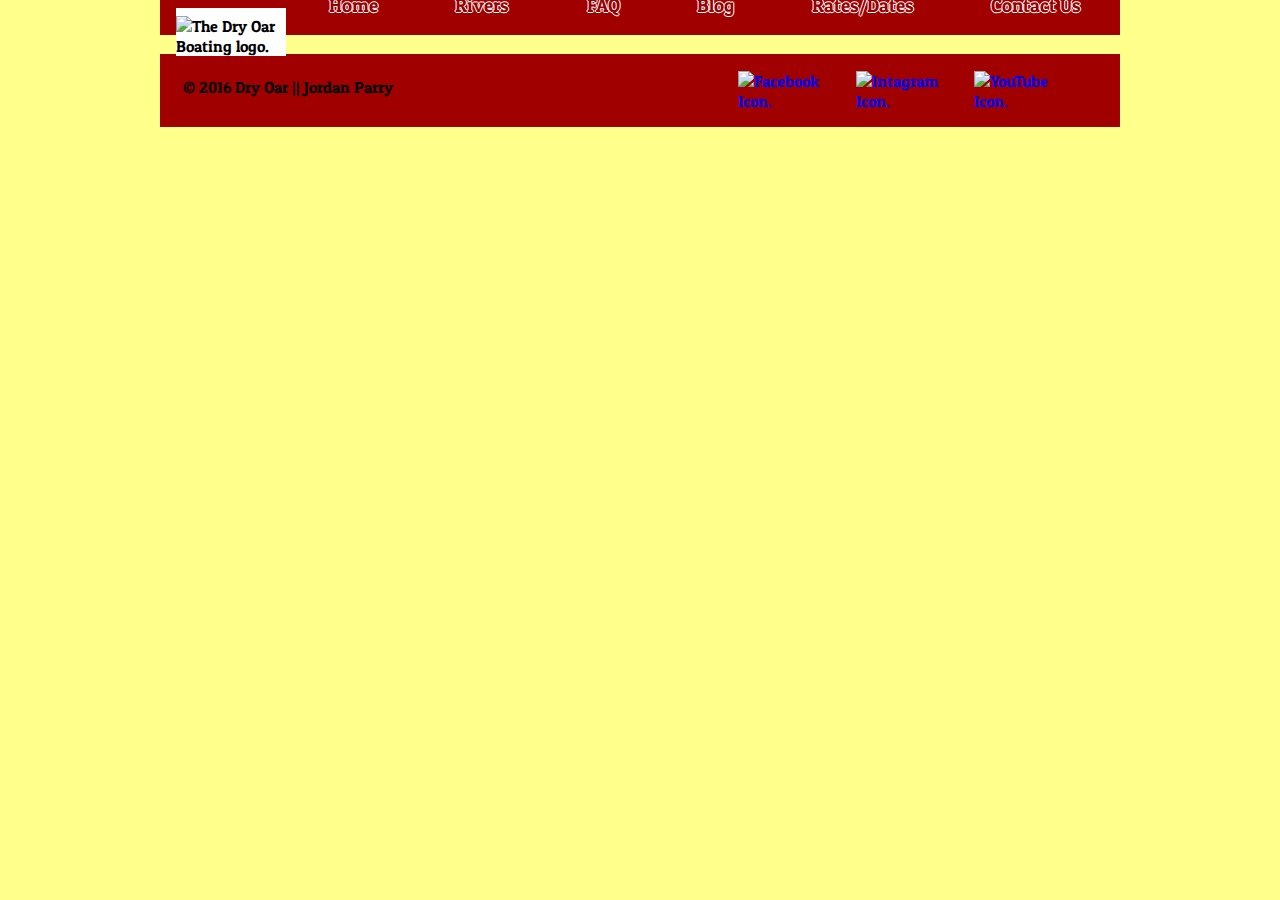
==== faq.html @ a6d086fb "commit" ====
<!doctype html>
<html>
    <head>
        <meta charset="utf-8">
        <title>Dry Oar Boating | FAQ</title>
        <link rel="stylesheet" type="text/css" href="main.css">
    </head>
    
    <body>
        <div id="content">
            <header>
                <div id="logo">
                    <img src="http://brothert.net/dryoar/images/dryoarlogo.png" alt="The Dry Oar Boating logo."></div>
        
                <nav>
                    <ul>
                        <li><a href="index.html" target="_blank">Home</a></li>
                        <li><a href="rivers.html" target="_blank">Rivers</a></li>
                        <li><a href="faq.html" target="_blank">FAQ</a></li>
                        <li><a href="index.html" target="_blank">Blog</a></li>
                        <li><a href="index.html" target="_blank">Rates/Dates</a></li>
                        <li><a href="index.html" target="_blank">Contact Us</a></li>
                    </ul>
                </nav>
            </header>        
            <div class="footer-background">
            <footer id="section-four">
                <p id="copyright", class="leftcolumn">&copy; 2016 Dry Oar || Jordan Parry</p>
                <div class="social-media", class="rightcolumn">
                    <a href="https://www.facebook.com/" target="_blank"><img  id="icon1" src="facebook%20(1).png" alt="Facebook Icon."></a>
                    <a href="https://www.instagram.com/?hl=en" target="_blank"><img  id="icon2" src="instagram%20(1).png" alt="Intagram Icon."></a>
                    <a href="https://www.youtube.com/" target="_blank"><img id="icon3" src="youtube%20(1).png" alt="YouTube Icon."></a>
                </div>
            </footer>
            </div>
        </div>
   </body>

</html>
---- main.css ----
@import url('https://fonts.googleapis.com/css?family=Abril+Fatface|Acme|Amatic+SC|Anton|Pathway+Gothic+One|Patua+One|Righteous|Russo+One|Taviraj');
             
body {
    background-color: rgb(255, 255, 140);
}

#content {
    width: 90%;
    max-width: 960px;
    margin: 0 auto;
}
            
img {
    max-width: 100%;
}
            
a {
    text-decoration: none;
}
            
body {
    font-family: "Patua One", Taviraj,  "Palatino Linotype", "Book Antiqua", Palantino, serif;
}

#logo {
    background-color: white;
    position: relative;
    display: inline-block;
    margin-left: 1em;
    padding-top: .5em;
    width: 110px;
}

nav > ul {
    list-style-type: none;
    display: flex;
    flex-flow: row wrap;
    justify-content: space-around;
}

nav a: visited {
    color: purple;
    text-decoration: none;
}

nav a {
    margin: 5px;
    color: black;
    color: rgb(150, 0, 0);
    text-shadow: -1px 0 white, 0 1px white, 1px 0 white, 0 -1px white;
    /*color: rgb(255, 255, 140);*/
}

nav a:hover {
    text-decoration: underline;
    color: darksalmon;
}
            
nav {
    margin-top: -98px;
    padding-left: 90px;
    line-height: 3em;
    background-color: rgb(160, 0, 0);
    font-size: 1.2em;
}

@media (max-width: 400px) {
    nav {
        margin-top: -130px;
    }
    
    #logo {
        position: relative;
        top: 24px;
    }
}

@media (max-width: 589px) {
    #copyright {
        text-align: center;
        position: relative;
    }
    
    .social-media {
        margin: auto;
    }
}

#section-two {
    background-color: rgb(255,200,50);*/ 
}

h1,
h2, h3, h4, h5, h6 {
    color: rgb(161, 0, 0);
    font-family: "Righteous", Impact,"Charcoal", sans-serif;
}
            
h2 {
    line-height: 1.5;
    margin-bottom: 5px;
}
            
.paragraph-two {
    color: rgb(160, 0, 0); 
}
        
section {
    padding: 15px;
}

#section-three {
    text-align: center;
}
            
.leftcolumn, .rightcolumn {
    width: 48%;
    flex: 1 0 15em;
    margin: .5em;
}
            
#section-four {
    background-color: rgb(160,0,0);
    padding: 15px;
    display: flex;
    justify-content: space-between;
    flex-flow: row wrap;
}  

.fullwidth {
    margin-top: -20px;
}
            
#section-one, #section-two {
    display: flex;
    flex-flow: row wrap;
    align-items: center;
}

#icon1, #icon2, #icon3 {
    max-width: 30%;
    margin: .1em;
}

@media (min-width: 401px) {\
    #copyright {
        position: relative;
        top: 17px;  
    }
}
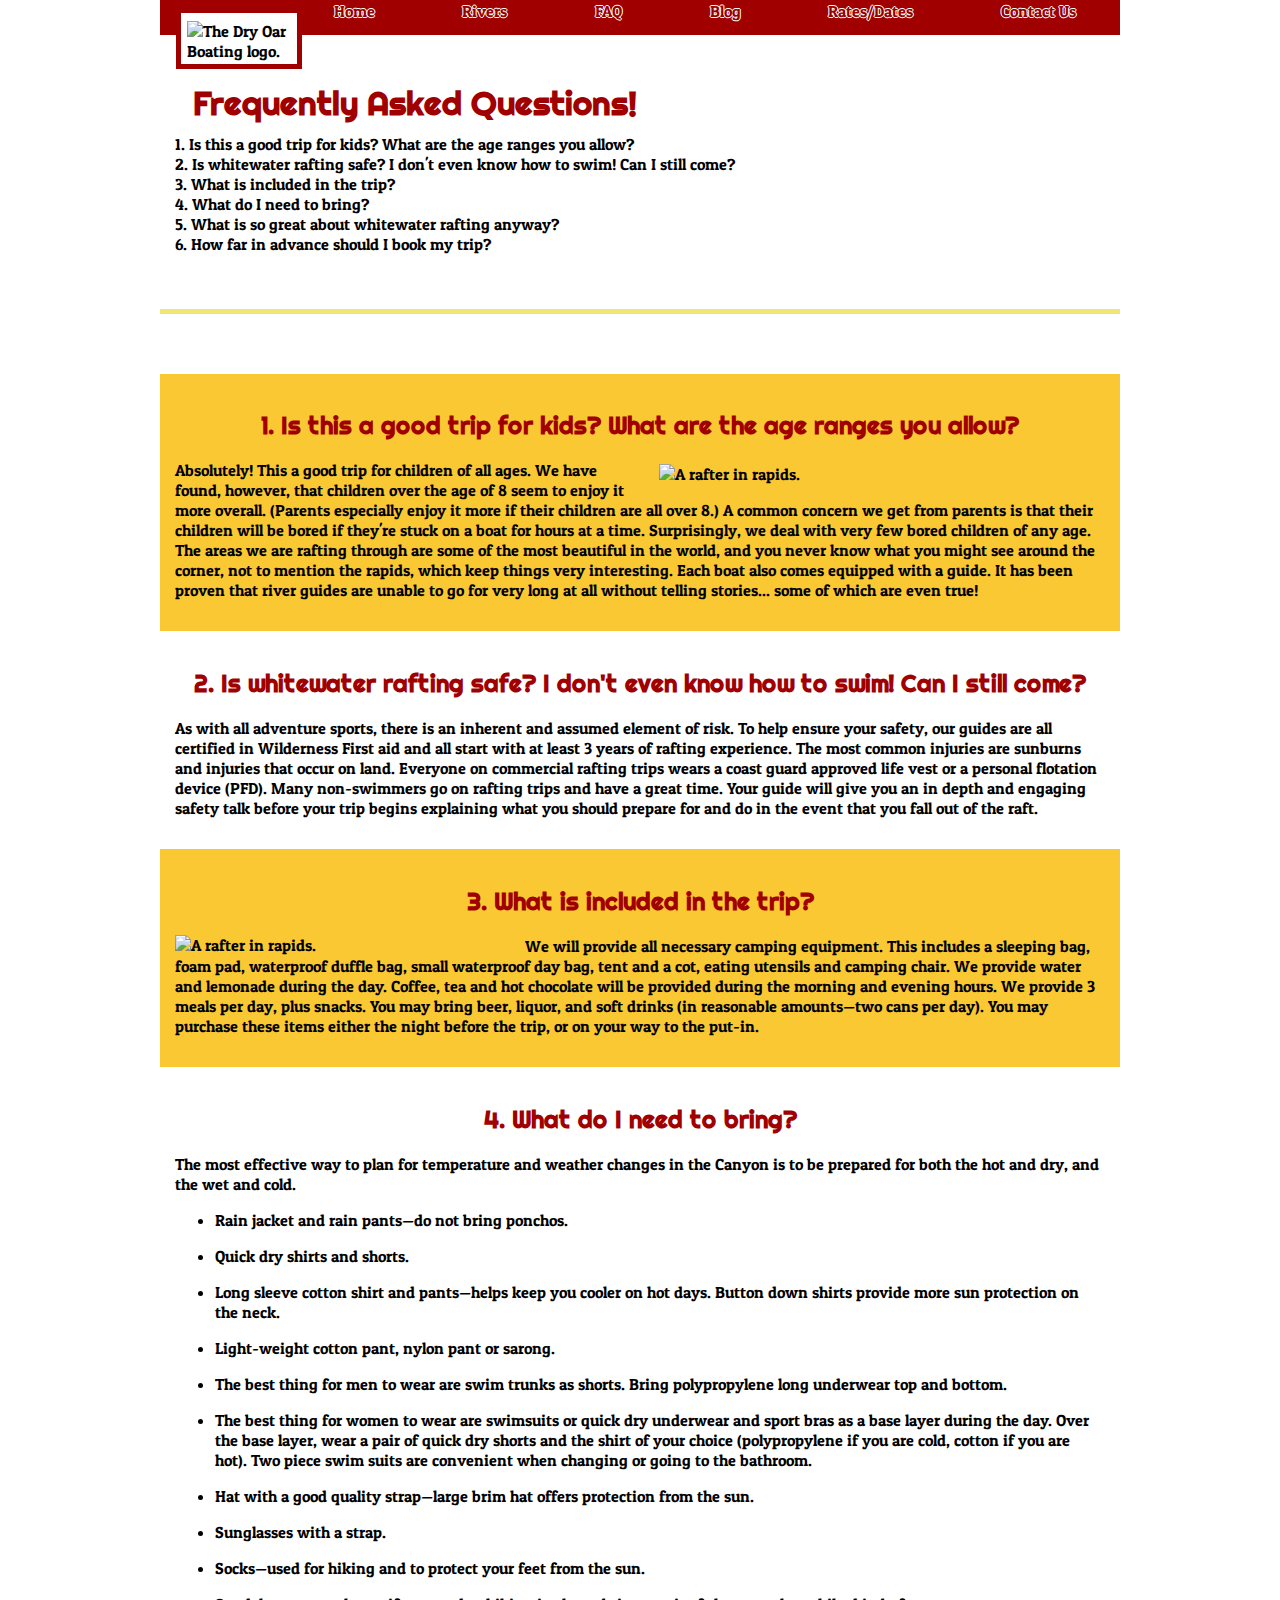
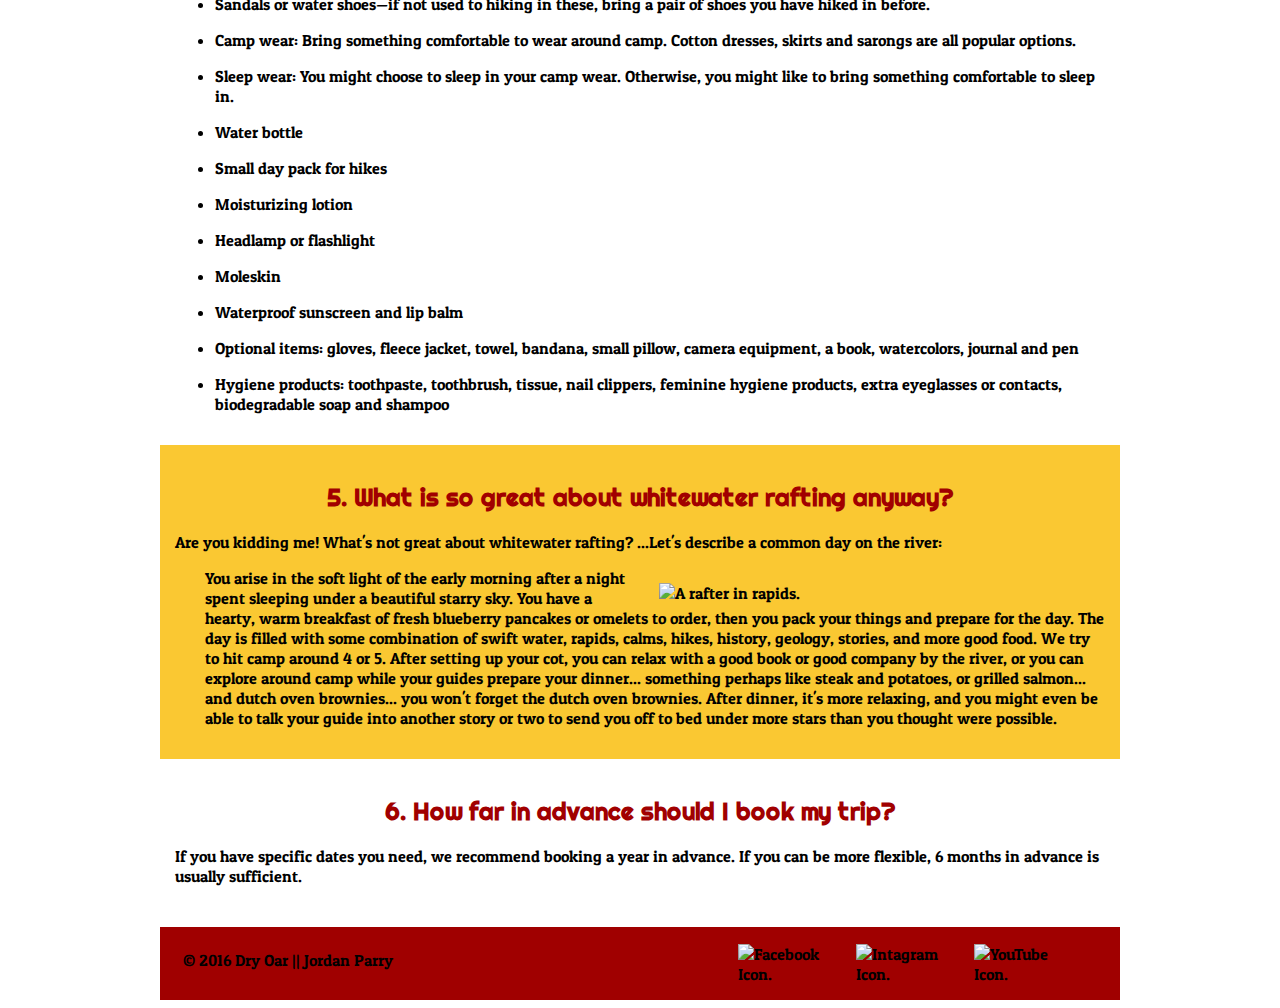
==== commit 32487d3a: "commit" ====
--- a/faq.html
+++ b/faq.html
@@ -22,11 +22,119 @@
                         <li><a href="index.html" target="_blank">Contact Us</a></li>
                     </ul>
                 </nav>
-            </header>        
+            </header>
+			
+			<div id="title">
+                <h2>Frequently Asked Questions!</h2>
+            </div>
+			
+			<div class="faq-section">
+			<section class="faq-top-section">
+				<div class="question">
+					<a href="#head1">1. Is this a good trip for kids? What are the age ranges you allow?</a>
+				</div>
+				<div class="question">
+					<a href="#head2">2. Is whitewater rafting safe? I don't even know how to swim! Can I still come?</a>
+				</div>
+				<div class="question">
+					<a href="#head3">3. What is included in the trip?</a>
+				</div>
+				<div class="question">
+					<a href="#head4">4. What do I need to bring?</a>
+				</div>
+				<div class="question">
+					<a href="#head5">5. What is so great about whitewater rafting anyway?</a>
+				</div>
+				<div class="question">
+					<a href="#head6">6. How far in advance should I book my trip?</a>
+				</div>
+			</section>
+				
+			<div class="divider">
+				<div class="bar">
+				</div>
+			</div>
+				
+			<div class="faq-bottom-section">
+				<section class="q1">
+					<a name="head1" class="head"><h2>1. Is this a good trip for kids? What are the age ranges you allow?</h2></a>
+					<div id="riverpic">
+                            <div>
+                                <img class="smallpictures" src="http://brothert.net/dryoar/images/ik-rapid.jpg" alt="A rafter in rapids.">
+                            </div>
+                        </div>
+					<p class="answer">Absolutely! This a good trip for children of all ages. We have found, however, that children over the age of 8 seem to enjoy it more overall. (Parents especially enjoy it more if their children are all over 8.) A common concern we get from parents is that their children will be bored if they're stuck on a boat for hours at a time. Surprisingly, we deal with very few bored children of any age. The areas we are rafting through are some of the most beautiful in the world, and you never know what you might see around the corner, not to mention the rapids, which keep things very interesting. Each boat also comes equipped with a guide. It has been proven that river guides are unable to go for very long at all without telling stories... some of which are even true!</p>
+				</section>
+				
+				<section class="q2">
+					<a name="head2" class="head"><h2>2. Is whitewater rafting safe? I don't even know how to swim! Can I still come?</h2></a>
+					<p class="answer">As with all adventure sports, there is an inherent and assumed element of risk. To help ensure your safety, our guides are all certified in Wilderness First aid and all start with at least 3 years of rafting experience. The most common injuries are sunburns and injuries that occur on land. Everyone on commercial rafting trips wears a coast guard approved life vest or a personal flotation device (PFD). Many non-swimmers go on rafting trips and have a great time. Your guide will give you an in depth and engaging safety talk before your trip begins explaining what you should prepare for and do in the event that you fall out of the raft.</p>
+				</section>
+				
+				<section class="q3">
+					<a name="head3" class="head"><h2>3. What is included in the trip?</h2></a>
+					<div id="smallriverpic">
+                            <div>
+                                <img class="smallpictures" src="http://brothert.net/dryoar/images/ik-rapid.jpg" alt="A rafter in rapids.">
+                            </div>
+                        </div>
+					<p class="answer" id="a3">We will provide all necessary camping equipment. This includes a sleeping bag, foam pad, waterproof duffle bag, small waterproof day bag, tent and a cot, eating utensils and camping chair. We provide water and lemonade during the day. Coffee, tea and hot chocolate will be provided during the morning and evening hours. We provide 3 meals per day, plus snacks. You may bring beer, liquor, and soft drinks (in reasonable amounts—two cans per day). You may purchase these items either the night before the trip, or on your way to the put-in.</p>
+				</section>
+				
+				<section class="q4">
+					<a name="head4" class="head"><h2>4. What do I need to bring?</h2></a>
+					<p class="answer">The most effective way to plan for temperature and weather changes in the Canyon is to be prepared for both the hot and dry, and the wet and cold.</p> 
+				<div class="list">
+					<ul>
+						<li><p>Rain jacket and rain pants—do not bring ponchos.</p></li>
+						<li><p>Quick dry shirts and shorts.</p></li>
+						<li><p>Long sleeve cotton shirt and pants—helps keep you cooler on hot days. Button down shirts provide more sun protection on the neck.</p></li>
+						<li><p>Light-weight cotton pant, nylon pant or sarong.</p></li>
+						<li><p>The best thing for men to wear are swim trunks as shorts. Bring polypropylene long underwear top and bottom.</p></li>
+						<li><p>The best thing for women to wear are swimsuits or quick dry underwear and sport bras as a base layer during the day. Over the base layer, wear a pair of quick dry shorts and the shirt of your choice (polypropylene if you are cold, cotton if you are hot). Two piece swim suits are convenient when changing or going to the bathroom.</p></li>
+						<li><p>Hat with a good quality strap—large brim hat offers protection from the sun.</p></li>
+						<li><p>Sunglasses with a strap.</p></li>
+						<li><p>Socks—used for hiking and to protect your feet from the sun.</p></li>
+						<li><p>Sandals or water shoes—if not used to hiking in these, bring a pair of shoes you have hiked in before.</p></li>
+						<li><p>Camp wear: Bring something comfortable to wear around camp. Cotton dresses, skirts and sarongs are all popular options. </p></li>
+						<li><p>Sleep wear: You might choose to sleep in your camp wear. Otherwise, you might like to bring something comfortable to sleep in.</p></li>
+						<li><p>Water bottle</p></li>
+						<li><p>Small day pack for hikes</p></li>
+						<li><p>Moisturizing lotion</p></li>
+						<li><p>Headlamp or flashlight</p></li>
+						<li><p>Moleskin</p></li>
+						<li><p>Waterproof sunscreen and lip balm</p></li>
+						<li><p>Optional items: gloves, fleece jacket, towel, bandana, small pillow, camera equipment, a book, watercolors, journal and pen</p></li>
+						<li><p>Hygiene products: toothpaste, toothbrush, tissue, nail clippers, feminine hygiene products, extra eyeglasses or contacts, biodegradable soap and shampoo</p></li>
+					</ul>
+				</div>
+				</section>
+				
+				<section class="q5">
+					<a name="head5" class="head"><h2>5. What is so great about whitewater rafting anyway?</h2></a>
+					<p class="answer" id="block">Are you kidding me! What's not great about whitewater rafting? ...Let's describe a common day on the river:</p>
+					<div id="riverpic1">
+                            <div>
+                                <img class="smallpictures" src="http://brothert.net/dryoar/images/ik-rapid.jpg" alt="A rafter in rapids.">
+                            </div>
+                        </div>
+					<p class="indentp">You arise in the soft light of the early morning after a night spent sleeping under a beautiful starry sky. You have a hearty, warm breakfast of fresh blueberry pancakes or omelets to order, then you pack your things and prepare for the day. The day is filled with some combination of swift water, rapids, calms, hikes, history, geology, stories, and more good food. We try to hit camp around 4 or 5. After setting up your cot, you can relax with a good book or good company by the river, or you can explore around camp while your guides prepare your dinner... something perhaps like steak and potatoes, or grilled salmon... and dutch oven brownies... you won't forget the dutch oven brownies. After dinner, it's more relaxing, and you might even be able to talk your guide into another story or two to send you off to bed under more stars than you thought were possible.</p>
+				</section>
+				
+				<section class="q6">
+					<a name="head6" class="head"><h2>6. How far in advance should I book my trip?</h2></a>
+					
+					<p class="answer">If you have specific dates you need, we recommend booking a year in advance. If you can be more flexible, 6 months in advance is usually sufficient.</p>
+				</section>
+				
+			</div>
+			</div>
+			
+			
             <div class="footer-background">
             <footer id="section-four">
-                <p id="copyright", class="leftcolumn">&copy; 2016 Dry Oar || Jordan Parry</p>
-                <div class="social-media", class="rightcolumn">
+                <p id="copyright" class="leftcolumn">&copy; 2016 Dry Oar || Jordan Parry</p>
+                <div class="social-media" class="rightcolumn">
                     <a href="https://www.facebook.com/" target="_blank"><img  id="icon1" src="facebook%20(1).png" alt="Facebook Icon."></a>
                     <a href="https://www.instagram.com/?hl=en" target="_blank"><img  id="icon2" src="instagram%20(1).png" alt="Intagram Icon."></a>
                     <a href="https://www.youtube.com/" target="_blank"><img id="icon3" src="youtube%20(1).png" alt="YouTube Icon."></a>
@@ -36,4 +144,4 @@
         </div>
    </body>
 
-</html>+</html>
--- a/main.css
+++ b/main.css
@@ -1,7 +1,9 @@
 @import url('https://fonts.googleapis.com/css?family=Abril+Fatface|Acme|Amatic+SC|Anton|Pathway+Gothic+One|Patua+One|Righteous|Russo+One|Taviraj');
              
 body {
-    background-color: rgb(255, 255, 140);
+    background-color: white;
+    backgroulnd-color: rgb(255, 255, 140);
+    font-family: "Patua One", Taviraj,  "Palatino Linotype", "Book Antiqua", Palantino, serif;
 }
 
 #content {
@@ -19,7 +21,41 @@
 }
             
 body {
-    font-family: "Patua One", Taviraj,  "Palatino Linotype", "Book Antiqua", Palantino, serif;
+   
+}
+
+h1 {
+    color: rgb(160, 0, 0);
+    font-family: "Righteous", Impact,"Charcoal", sans-serif;
+}
+
+.divider {
+	margin-bottom: 60px;
+}
+
+#p1 {
+    padding-left: 15px;
+}
+
+.q1, .q3, .q5 {
+	background-color: rgb(250,200,50);
+    /*border: 5px rgb(160,0,0) solid;*/
+}
+
+#rivers  {
+    width: 90%;
+    background-color: rgb(250,200,50);
+    margin: 0 auto;
+    margin-bottom: 30px;
+    /*border: 5px rgb(160,0,0) solid;*/
+    border: 5px rgb(160,0,0) solid;
+}
+
+#title{
+    font-size: 22px;
+    display: inline-block;
+    margin-left: 1.5em;
+    margin-bottom: -1em;
 }
 
 #logo {
@@ -28,7 +64,10 @@
     display: inline-block;
     margin-left: 1em;
     padding-top: .5em;
+    padding-left: .4em;
+    padding-bottom: .2em;
     width: 110px;
+    border: 5px solid rgb(160, 0, 0);
 }
 
 nav > ul {
@@ -43,9 +82,66 @@
     text-decoration: none;
 }
 
+.head {
+	text-align: center;
+}
+
+.bar {
+	height: 5px;
+	background-color: rgb(240,230,120);
+	width: 100%;
+	margin-top: 2.5em;
+}
+
+div a {
+	color: black;
+}
+
+#riverpic {
+	margin: 15px 0px 0px 15px;
+    float: right;
+    width: 48%;
+}
+
+#riverpic1 {
+	float: right;
+	width: 48%;
+	margin: 15px 0px 0px 15px;
+}
+
+#smallriverpic {
+	margin: 15px 15px 0px 0px;
+	width: 36%;
+	float: left;
+	margin-top: 10px;
+}
+
+.question {
+    font-family: "Patua One", Taviraj,  "Palatino Linotype", "Book Antiqua", Palantino, serif;
+	width: 100%;
+	/*text-decoration: underline;
+	text-decoration-color: rgb(160,0,0);*/
+}
+
+#rivers0, #rivers20{
+	margin-top: -20px;
+}
+
+.q6 {
+	margin-bottom: 10px;
+}
+
+.indentp {
+	margin-top: 5px;
+	margin-left: 30px;
+}
+.question a:hover {
+	text-decoration: underline;
+	color: darkblue;
+}
+
 nav a {
     margin: 5px;
-    color: black;
     color: rgb(150, 0, 0);
     text-shadow: -1px 0 white, 0 1px white, 1px 0 white, 0 -1px white;
     /*color: rgb(255, 255, 140);*/
@@ -55,13 +151,13 @@
     text-decoration: underline;
     color: darksalmon;
 }
-            
+  
 nav {
     margin-top: -98px;
     padding-left: 90px;
     line-height: 3em;
     background-color: rgb(160, 0, 0);
-    font-size: 1.2em;
+    font-size: 1em;
 }
 
 @media (max-width: 400px) {
@@ -87,10 +183,9 @@
 }
 
 #section-two {
-    background-color: rgb(255,200,50);*/ 
-}
-
-h1,
+    background-color: rgb(255,200,50); 
+}
+
 h2, h3, h4, h5, h6 {
     color: rgb(161, 0, 0);
     font-family: "Righteous", Impact,"Charcoal", sans-serif;
@@ -102,7 +197,7 @@
 }
             
 .paragraph-two {
-    color: rgb(160, 0, 0); 
+    color: rgb(0, 0, 0); 
 }
         
 section {
@@ -123,6 +218,7 @@
     background-color: rgb(160,0,0);
     padding: 15px;
     display: flex;
+    clear: both;
     justify-content: space-between;
     flex-flow: row wrap;
 }  
